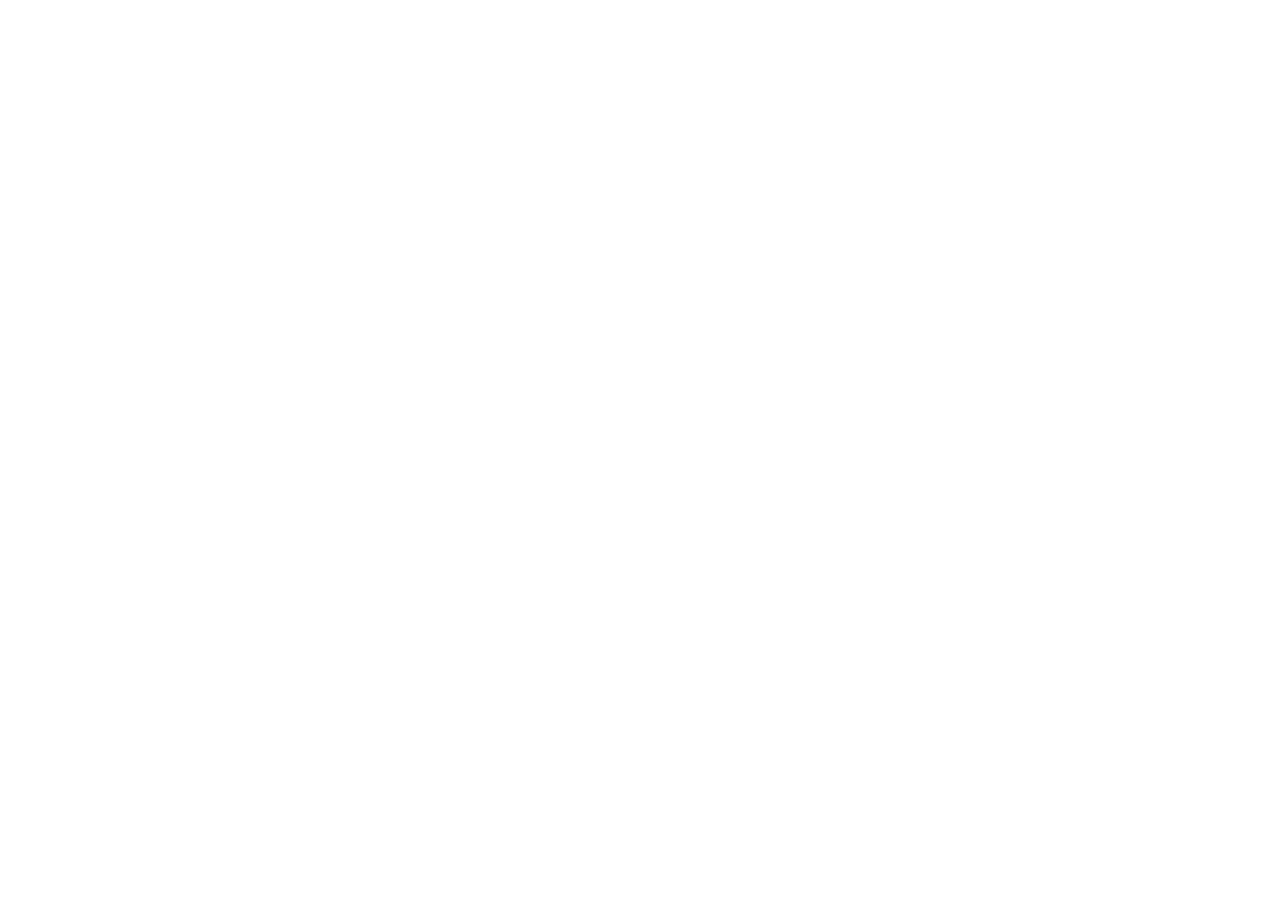
==== pages/contratos.html @ d0a31c79 "comienzo segunda pagina" ====
<!DOCTYPE html>
<html lang="en">
<head>
    <meta charset="UTF-8">
    <meta name="viewport" content="width=device-width, initial-scale=1.0">
    <link href="https://cdn.jsdelivr.net/npm/bootstrap@5.3.2/dist/css/bootstrap.min.css" rel="stylesheet"
        integrity="sha384-T3c6CoIi6uLrA9TneNEoa7RxnatzjcDSCmG1MXxSR1GAsXEV/Dwwykc2MPK8M2HN" crossorigin="anonymous">
        <link rel="stylesheet" href="./styles.css">
    <title>Contratos</title>
</head>
<body>
    <header>
        
    </header>
</body>
</html>
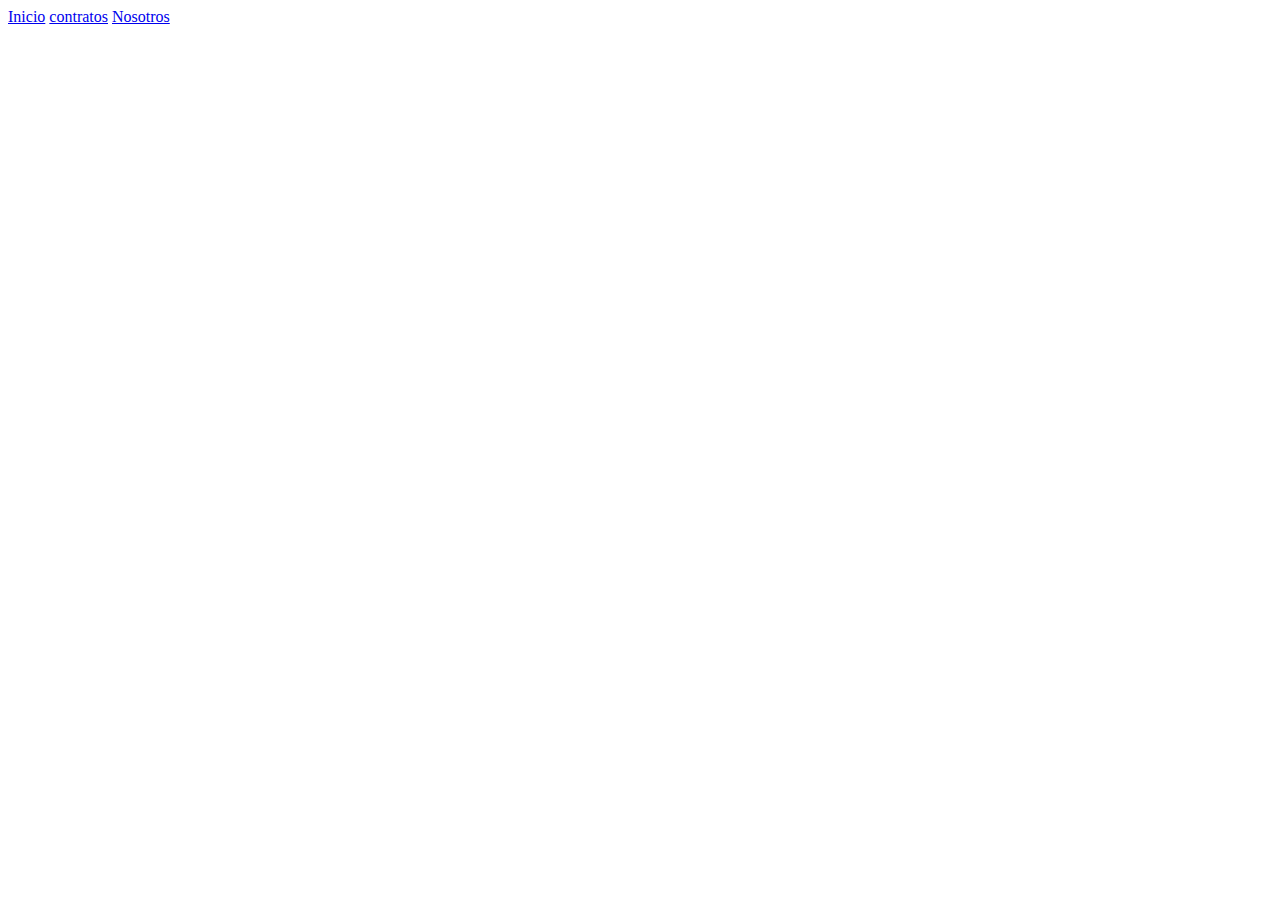
==== commit ee316dd9: "fixes" ====
--- a/pages/contratos.html
+++ b/pages/contratos.html
@@ -10,7 +10,31 @@
 </head>
 <body>
     <header>
-        
+        <nav>
+            <a href="../index.html">Inicio</a>
+            <a href="./contratos.html">contratos</a>
+            <a href="#">Nosotros</a>
+
+        </nav>
     </header>
+
+
+
+
+
+
+
+
+
+
+
+
+
+
+
+    <script src="https://cdn.jsdelivr.net/npm/bootstrap@5.3.2/dist/js/bootstrap.bundle.min.js"
+        integrity="sha384-C6RzsynM9kWDrMNeT87bh95OGNyZPhcTNXj1NW7RuBCsyN/o0jlpcV8Qyq46cDfL"
+        crossorigin="anonymous"></script>
+
 </body>
 </html>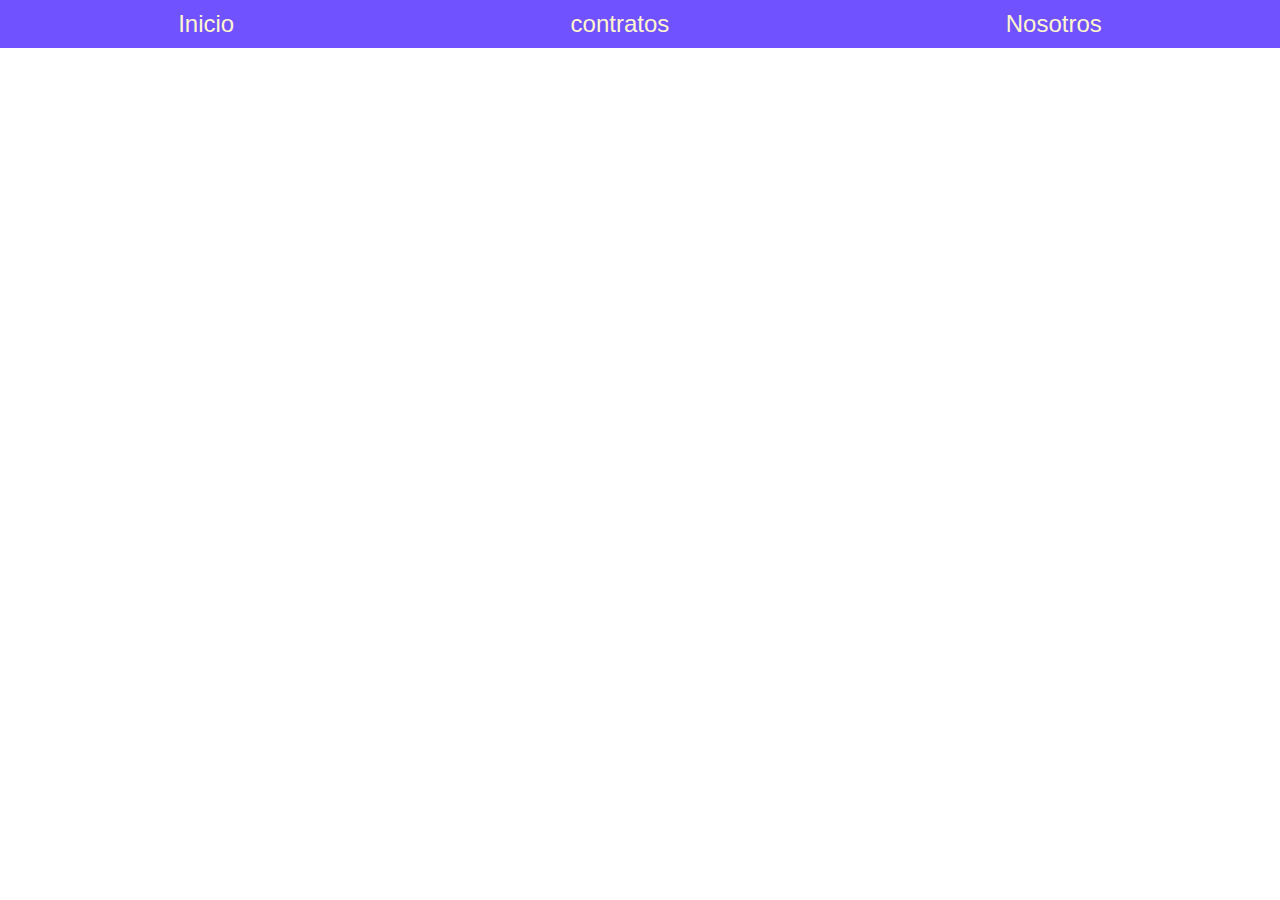
==== commit 49255083: "fixes2" ====
--- a/pages/contratos.html
+++ b/pages/contratos.html
@@ -5,7 +5,7 @@
     <meta name="viewport" content="width=device-width, initial-scale=1.0">
     <link href="https://cdn.jsdelivr.net/npm/bootstrap@5.3.2/dist/css/bootstrap.min.css" rel="stylesheet"
         integrity="sha384-T3c6CoIi6uLrA9TneNEoa7RxnatzjcDSCmG1MXxSR1GAsXEV/Dwwykc2MPK8M2HN" crossorigin="anonymous">
-        <link rel="stylesheet" href="./styles.css">
+        <link rel="stylesheet" href="../styles.css">
     <title>Contratos</title>
 </head>
 <body>
--- a/styles.css
+++ b/styles.css
@@ -0,0 +1,72 @@
+*{
+    margin: 0;
+    padding: 0;
+    box-sizing: border-box;
+
+
+}
+
+
+header
+{
+    background-color: #7052ff;
+
+}
+
+header > nav
+{
+    padding:10px;
+    display: flex;
+    justify-content: space-around;
+    flex-wrap: wrap;
+
+}
+
+header nav a 
+{
+    color: #fef6cd;
+    text-decoration: none;
+    font-family: 'Montserrat', sans-serif;;
+    font-size: x-large;
+    
+}
+
+header > nav > a:hover
+{
+    color: black;
+    font-weight: bold;
+    text-decoration: underline;
+}
+
+main
+{
+    display: flex;
+    justify-content: space-around;
+    flex-wrap: wrap;
+    
+
+}
+
+main > .card
+{
+    width: 300px;  
+    padding: 20px;
+    margin: 20px;
+    border: 1px solid #ccc;
+    margin-top: 20px;
+    transition: box-shadow 0.3s ease-in-out;
+    border-radius: 3px;
+}
+
+main > .card:hover
+{
+    box-shadow: 0 8px 16px rgba(0,0,0,0.2);
+}
+
+footer
+{
+    margin:  20px;
+    padding: 20px;
+    border-top: 1px solid black;
+    text-align: center;
+}
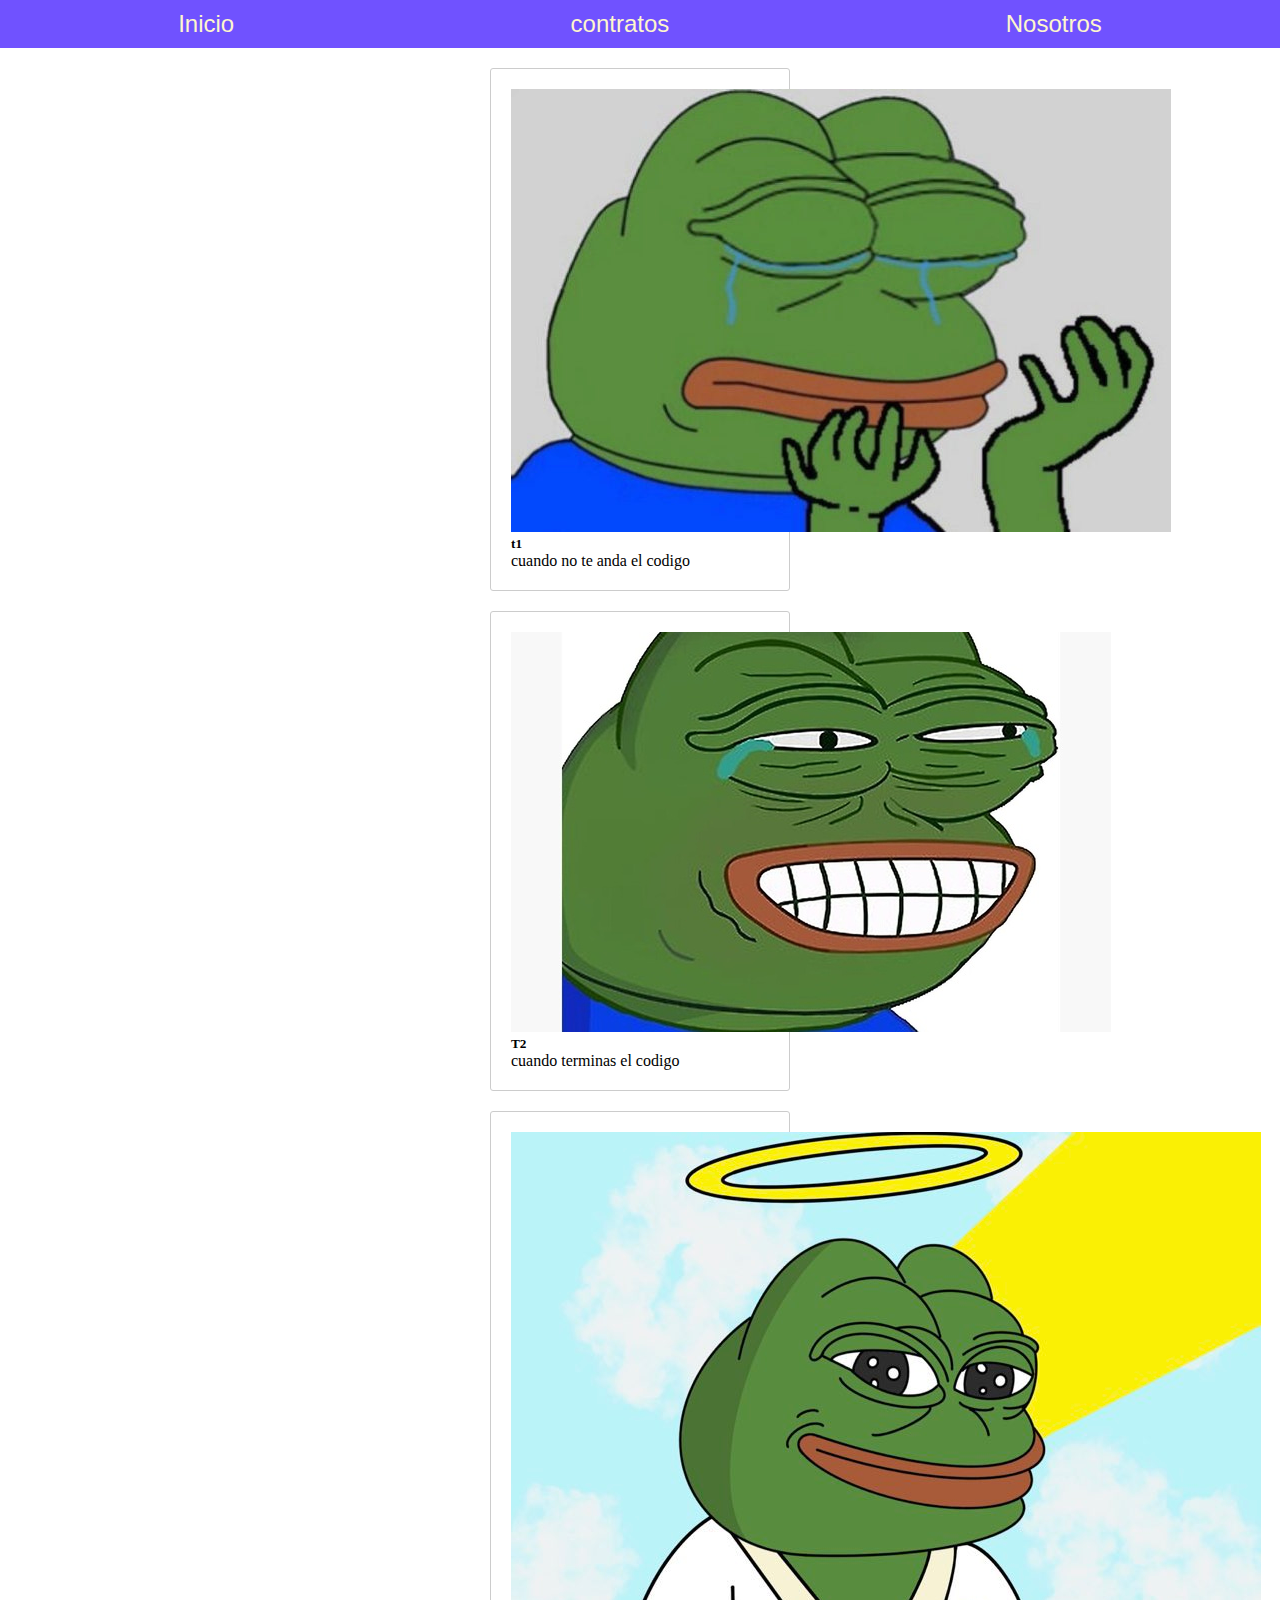
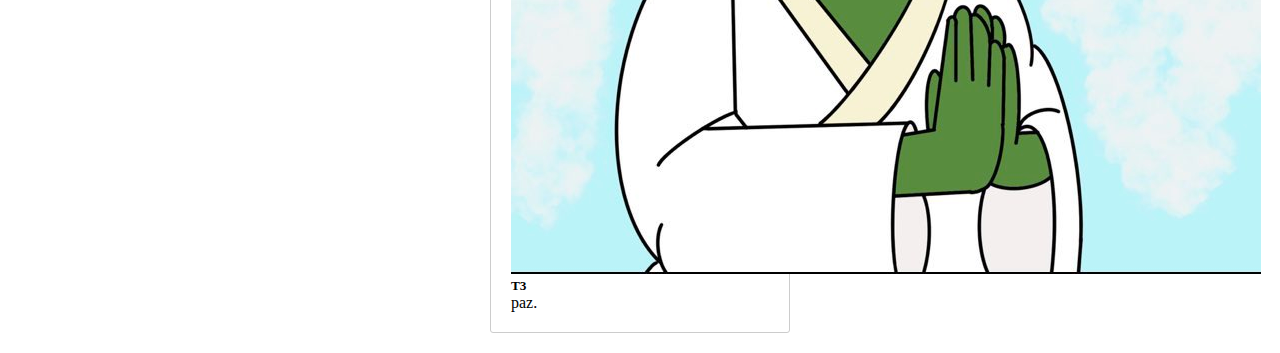
==== commit 41c0b4b8: "edit page 2" ====
--- a/pages/contratos.html
+++ b/pages/contratos.html
@@ -1,13 +1,15 @@
 <!DOCTYPE html>
 <html lang="en">
+
 <head>
     <meta charset="UTF-8">
     <meta name="viewport" content="width=device-width, initial-scale=1.0">
     <link href="https://cdn.jsdelivr.net/npm/bootstrap@5.3.2/dist/css/bootstrap.min.css" rel="stylesheet"
         integrity="sha384-T3c6CoIi6uLrA9TneNEoa7RxnatzjcDSCmG1MXxSR1GAsXEV/Dwwykc2MPK8M2HN" crossorigin="anonymous">
-        <link rel="stylesheet" href="../styles.css">
+    <link rel="stylesheet" href="../styles.css">
     <title>Contratos</title>
 </head>
+
 <body>
     <header>
         <nav>
@@ -18,6 +20,44 @@
         </nav>
     </header>
 
+    <main>
+        <div class="container mt-5">
+
+            <div class="row">
+
+                <div class="col-md-4">
+                    <div class="card1">
+                        <img src="../media/codigo no anda.jpg" class="card-img-top" alt="Imagen de la tarjeta 1">
+                        <div class="cry pepe">
+                            <h5 class="card-title">t1</h5>
+                            <p class="card-text">cuando no te anda el codigo</p>
+                        </div>
+                    </div>
+                </div>
+
+                <div class="col-md-4">
+                    <div class="card1">
+                        <img src="../media/despues de terminar el codigo.jpg" class="card-img-top"
+                            alt="Imagen de la tarjeta 2">
+                        <div class="pepe smile">
+                            <h5 class="card-title">T2</h5>
+                            <p class="card-text">cuando terminas el codigo</p>
+                        </div>
+                    </div>
+                </div>
+
+                <div class="col-md-4">
+                    <div class="card1">
+                        <img src="../media/paz.jpg" class="card-img-top" alt="Imagen de la tarjeta 3">
+                        <div class="Paz manitos">
+                            <h5 class="card-title">T3</h5>
+                            <p class="card-text">paz.</p>
+                        </div>
+                    </div>
+                </div>
+            </div>
+        </div>
+    </main>
 
 
 
@@ -37,4 +77,5 @@
         crossorigin="anonymous"></script>
 
 </body>
+
 </html>--- a/styles.css
+++ b/styles.css
@@ -70,3 +70,15 @@
     border-top: 1px solid black;
     text-align: center;
 }
+
+
+main .card1
+{
+    width: 300px;  
+    padding: 20px;
+    margin: 20px;
+    border: 1px solid #ccc;
+    margin-top: 20px;
+    transition: box-shadow 0.3s ease-in-out;
+    border-radius: 3px;
+}
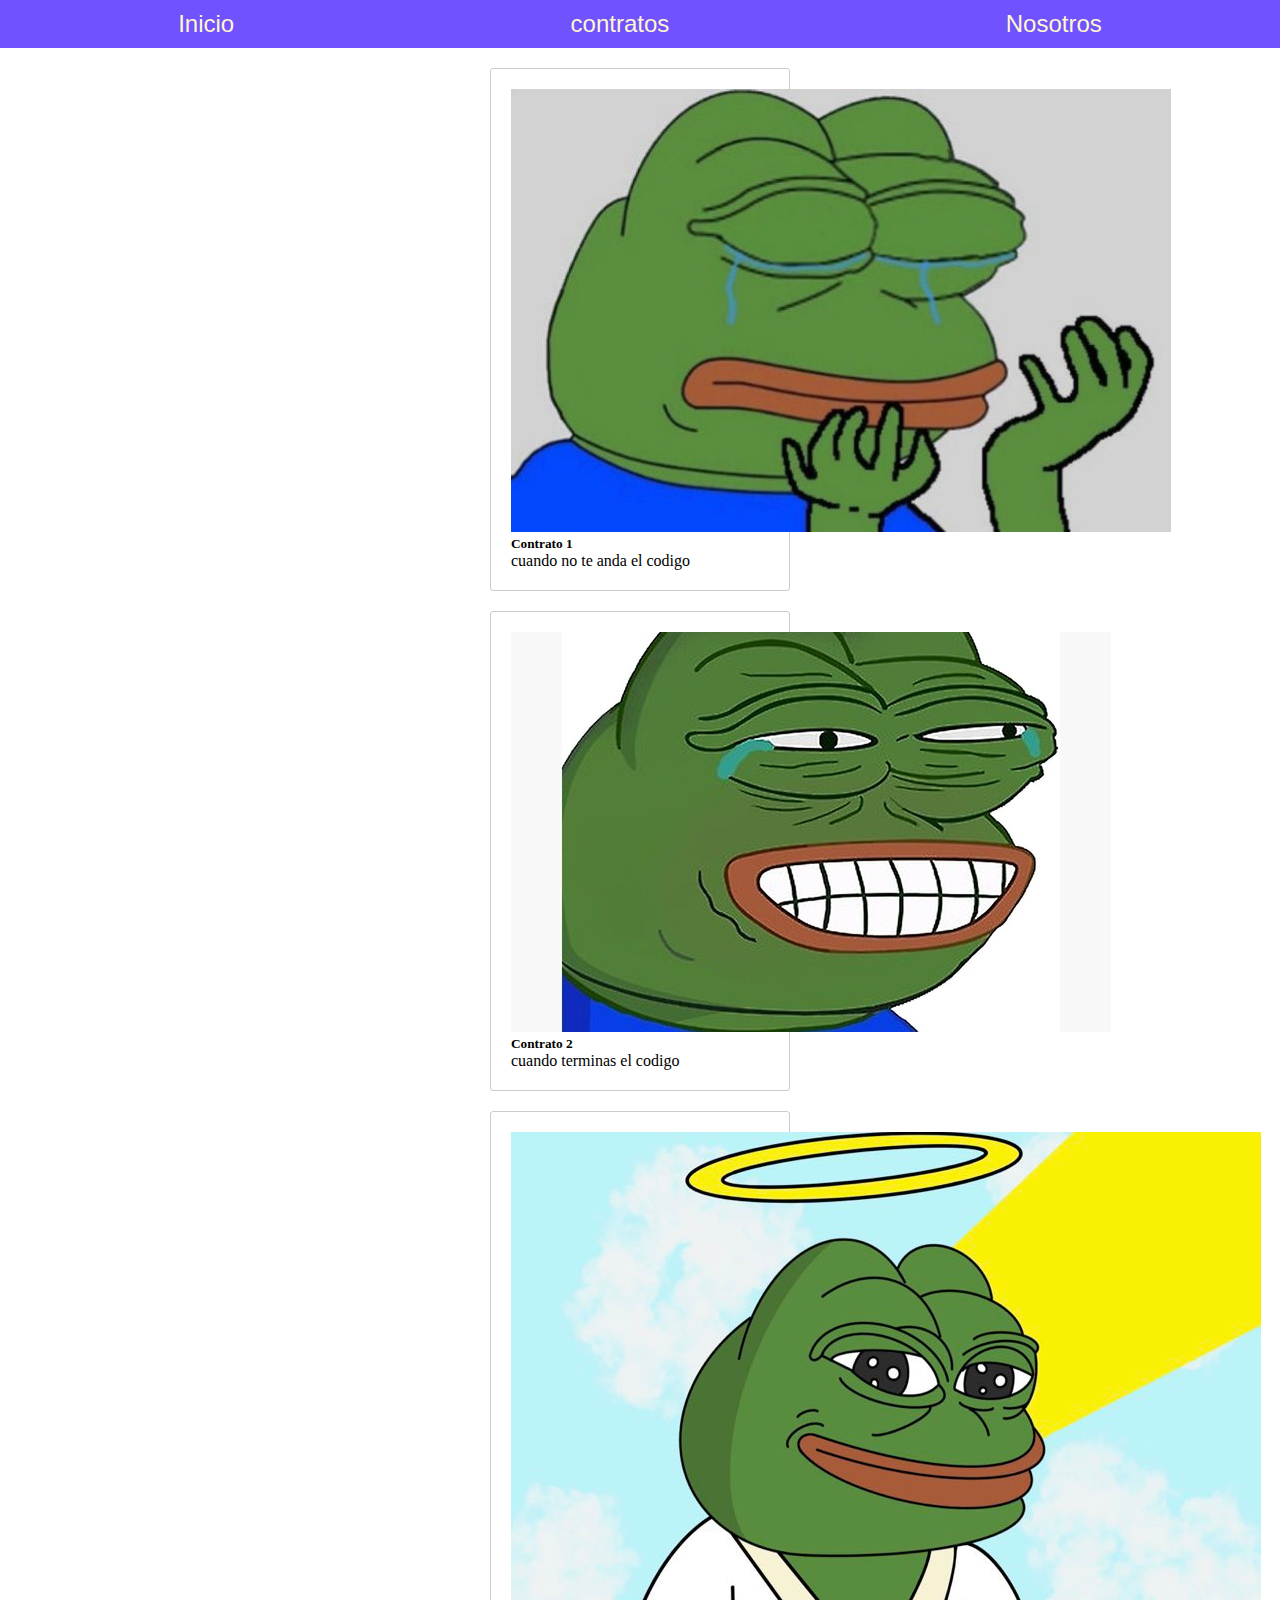
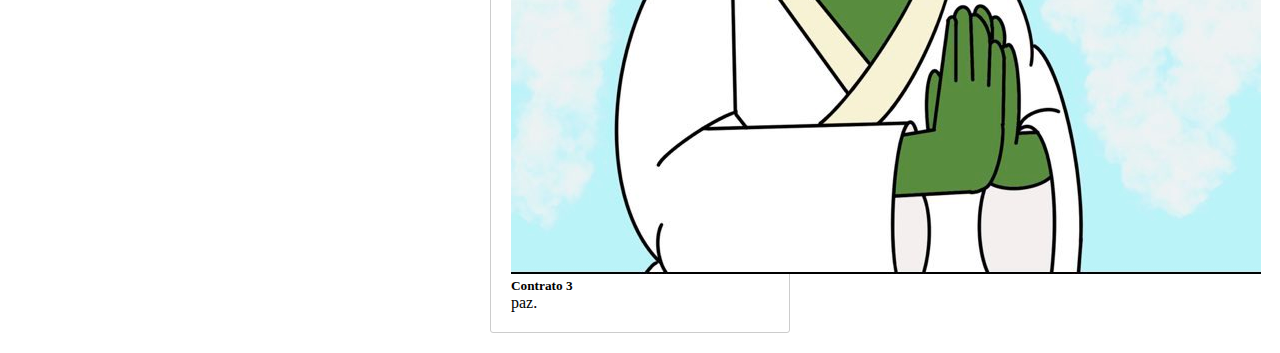
==== commit 79b2fd91: "pages fixs" ====
--- a/pages/contratos.html
+++ b/pages/contratos.html
@@ -29,7 +29,7 @@
                     <div class="card1">
                         <img src="../media/codigo no anda.jpg" class="card-img-top" alt="Imagen de la tarjeta 1">
                         <div class="cry pepe">
-                            <h5 class="card-title">t1</h5>
+                            <h5 class="card-title">Contrato 1</h5>
                             <p class="card-text">cuando no te anda el codigo</p>
                         </div>
                     </div>
@@ -40,7 +40,7 @@
                         <img src="../media/despues de terminar el codigo.jpg" class="card-img-top"
                             alt="Imagen de la tarjeta 2">
                         <div class="pepe smile">
-                            <h5 class="card-title">T2</h5>
+                            <h5 class="card-title">Contrato 2</h5>
                             <p class="card-text">cuando terminas el codigo</p>
                         </div>
                     </div>
@@ -50,7 +50,7 @@
                     <div class="card1">
                         <img src="../media/paz.jpg" class="card-img-top" alt="Imagen de la tarjeta 3">
                         <div class="Paz manitos">
-                            <h5 class="card-title">T3</h5>
+                            <h5 class="card-title">Contrato 3</h5>
                             <p class="card-text">paz.</p>
                         </div>
                     </div>
--- a/styles.css
+++ b/styles.css
@@ -82,3 +82,8 @@
     transition: box-shadow 0.3s ease-in-out;
     border-radius: 3px;
 }
+
+main > .card1:hover
+{
+    box-shadow: 0 8px 16px rgba(0,0,0,0.2);
+}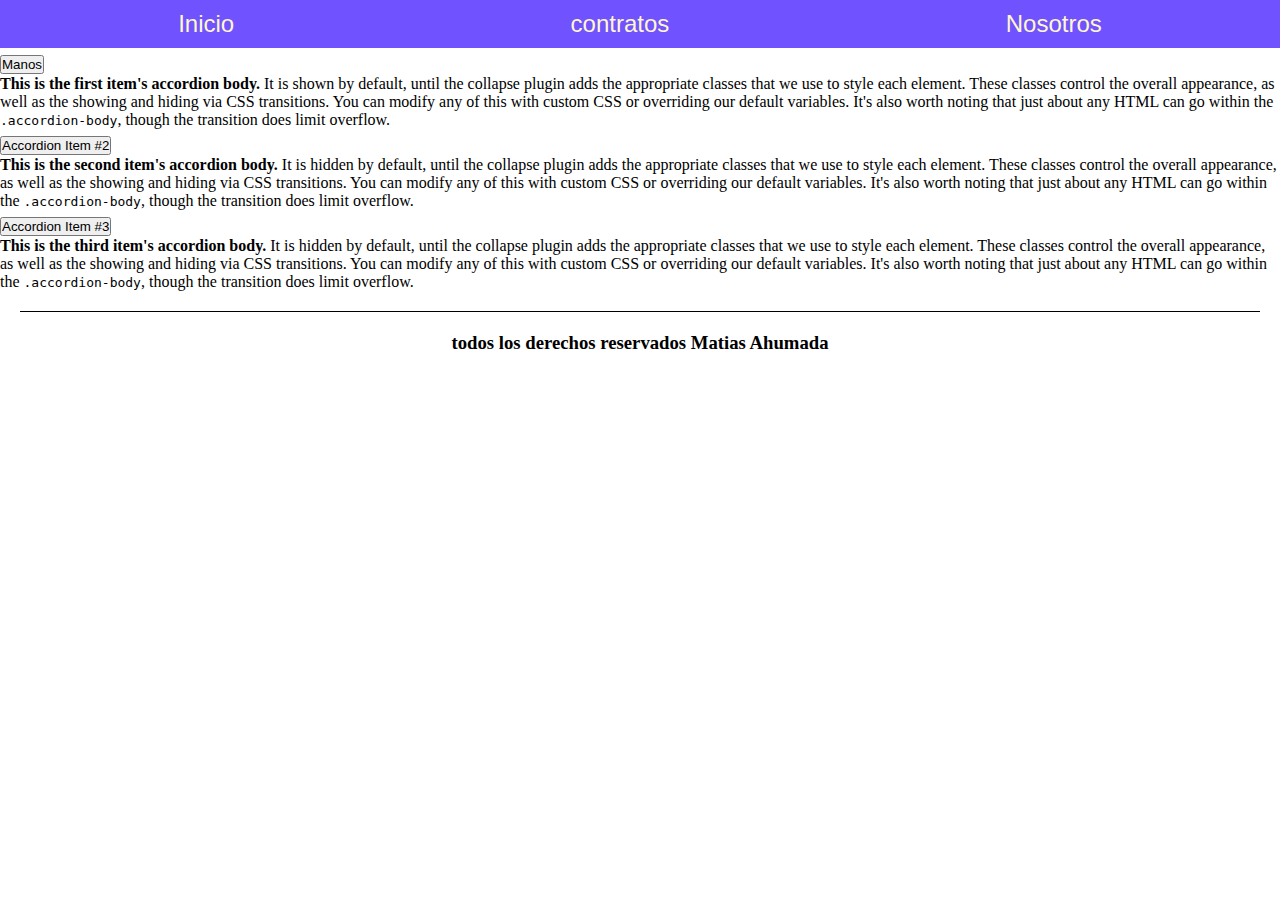
==== commit de3c4b0e: "acordeon" ====
--- a/pages/contratos.html
+++ b/pages/contratos.html
@@ -20,44 +20,44 @@
         </nav>
     </header>
 
-    <main>
-        <div class="container mt-5">
-
-            <div class="row">
-
-                <div class="col-md-4">
-                    <div class="card1">
-                        <img src="../media/codigo no anda.jpg" class="card-img-top" alt="Imagen de la tarjeta 1">
-                        <div class="cry pepe">
-                            <h5 class="card-title">Contrato 1</h5>
-                            <p class="card-text">cuando no te anda el codigo</p>
-                        </div>
-                    </div>
-                </div>
-
-                <div class="col-md-4">
-                    <div class="card1">
-                        <img src="../media/despues de terminar el codigo.jpg" class="card-img-top"
-                            alt="Imagen de la tarjeta 2">
-                        <div class="pepe smile">
-                            <h5 class="card-title">Contrato 2</h5>
-                            <p class="card-text">cuando terminas el codigo</p>
-                        </div>
-                    </div>
-                </div>
-
-                <div class="col-md-4">
-                    <div class="card1">
-                        <img src="../media/paz.jpg" class="card-img-top" alt="Imagen de la tarjeta 3">
-                        <div class="Paz manitos">
-                            <h5 class="card-title">Contrato 3</h5>
-                            <p class="card-text">paz.</p>
-                        </div>
-                    </div>
-                </div>
+    <div class="accordion" id="accordionExample">
+        <div class="accordion-item">
+          <h2 class="accordion-header">
+            <button class="accordion-button" type="button" data-bs-toggle="collapse" data-bs-target="#collapseOne" aria-expanded="true" aria-controls="collapseOne">
+              Manos
+            </button>
+          </h2>
+          <div id="collapseOne" class="accordion-collapse collapse show" data-bs-parent="#accordionExample">
+            <div class="accordion-body">
+              <strong>This is the first item's accordion body.</strong> It is shown by default, until the collapse plugin adds the appropriate classes that we use to style each element. These classes control the overall appearance, as well as the showing and hiding via CSS transitions. You can modify any of this with custom CSS or overriding our default variables. It's also worth noting that just about any HTML can go within the <code>.accordion-body</code>, though the transition does limit overflow.
             </div>
+          </div>
         </div>
-    </main>
+        <div class="accordion-item">
+          <h2 class="accordion-header">
+            <button class="accordion-button collapsed" type="button" data-bs-toggle="collapse" data-bs-target="#collapseTwo" aria-expanded="false" aria-controls="collapseTwo">
+              Accordion Item #2
+            </button>
+          </h2>
+          <div id="collapseTwo" class="accordion-collapse collapse" data-bs-parent="#accordionExample">
+            <div class="accordion-body">
+              <strong>This is the second item's accordion body.</strong> It is hidden by default, until the collapse plugin adds the appropriate classes that we use to style each element. These classes control the overall appearance, as well as the showing and hiding via CSS transitions. You can modify any of this with custom CSS or overriding our default variables. It's also worth noting that just about any HTML can go within the <code>.accordion-body</code>, though the transition does limit overflow.
+            </div>
+          </div>
+        </div>
+        <div class="accordion-item">
+          <h2 class="accordion-header">
+            <button class="accordion-button collapsed" type="button" data-bs-toggle="collapse" data-bs-target="#collapseThree" aria-expanded="false" aria-controls="collapseThree">
+              Accordion Item #3
+            </button>
+          </h2>
+          <div id="collapseThree" class="accordion-collapse collapse" data-bs-parent="#accordionExample">
+            <div class="accordion-body">
+              <strong>This is the third item's accordion body.</strong> It is hidden by default, until the collapse plugin adds the appropriate classes that we use to style each element. These classes control the overall appearance, as well as the showing and hiding via CSS transitions. You can modify any of this with custom CSS or overriding our default variables. It's also worth noting that just about any HTML can go within the <code>.accordion-body</code>, though the transition does limit overflow.
+            </div>
+          </div>
+        </div>
+      </div>
 
 
 
@@ -76,6 +76,10 @@
         integrity="sha384-C6RzsynM9kWDrMNeT87bh95OGNyZPhcTNXj1NW7RuBCsyN/o0jlpcV8Qyq46cDfL"
         crossorigin="anonymous"></script>
 
+        <footer>
+            <h3>todos los derechos reservados Matias Ahumada </h3>
+        </footer>
+
 </body>
 
 </html>--- a/styles.css
+++ b/styles.css
@@ -72,18 +72,3 @@
 }
 
 
-main .card1
-{
-    width: 300px;  
-    padding: 20px;
-    margin: 20px;
-    border: 1px solid #ccc;
-    margin-top: 20px;
-    transition: box-shadow 0.3s ease-in-out;
-    border-radius: 3px;
-}
-
-main > .card1:hover
-{
-    box-shadow: 0 8px 16px rgba(0,0,0,0.2);
-}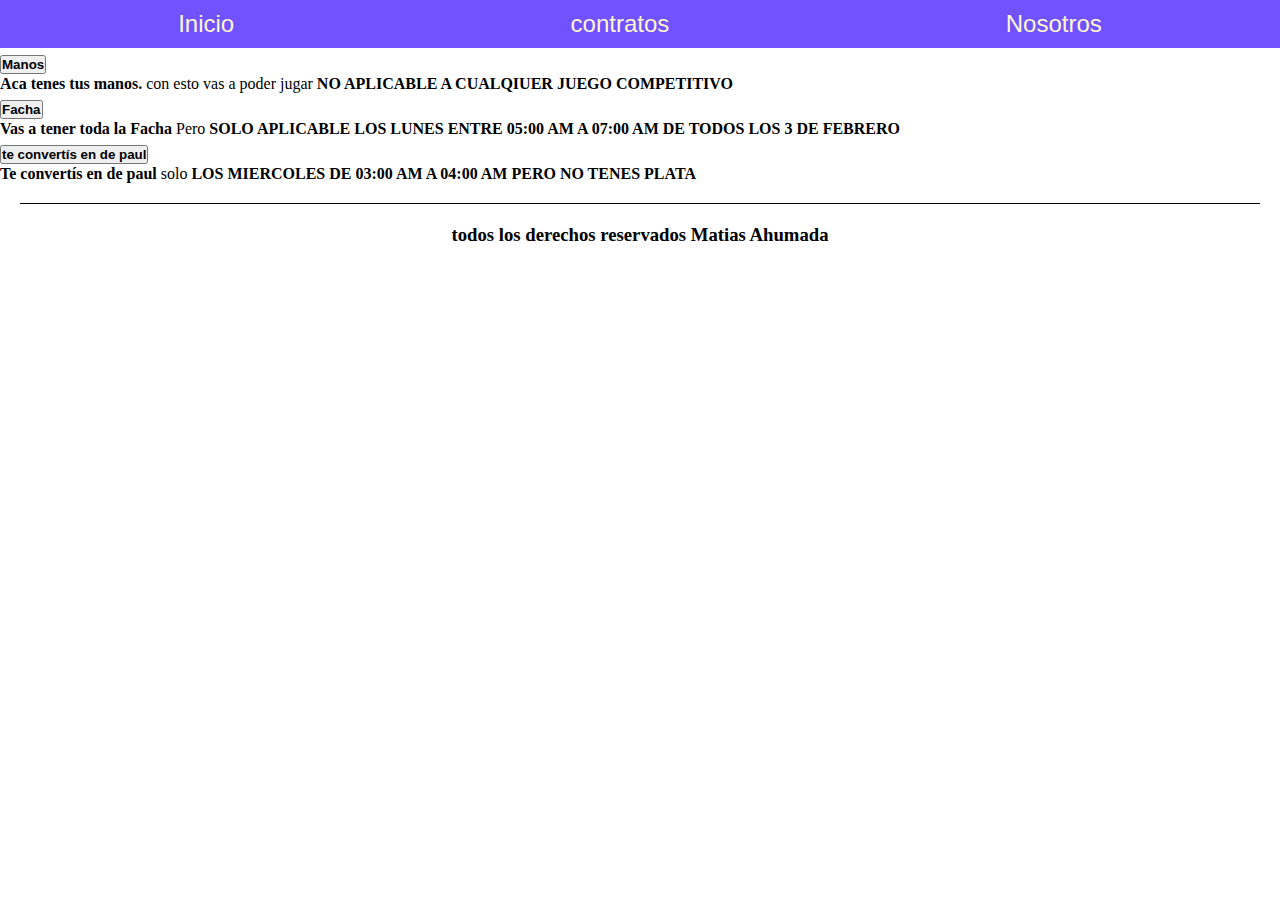
==== commit aa7ce417: "retoques final.final" ====
--- a/pages/contratos.html
+++ b/pages/contratos.html
@@ -24,36 +24,36 @@
         <div class="accordion-item">
           <h2 class="accordion-header">
             <button class="accordion-button" type="button" data-bs-toggle="collapse" data-bs-target="#collapseOne" aria-expanded="true" aria-controls="collapseOne">
-              Manos
+             <strong>Manos</strong>
             </button>
           </h2>
           <div id="collapseOne" class="accordion-collapse collapse show" data-bs-parent="#accordionExample">
             <div class="accordion-body">
-              <strong>This is the first item's accordion body.</strong> It is shown by default, until the collapse plugin adds the appropriate classes that we use to style each element. These classes control the overall appearance, as well as the showing and hiding via CSS transitions. You can modify any of this with custom CSS or overriding our default variables. It's also worth noting that just about any HTML can go within the <code>.accordion-body</code>, though the transition does limit overflow.
+              <strong>Aca tenes tus manos.</strong> con esto vas a poder jugar <strong>NO APLICABLE A CUALQIUER JUEGO COMPETITIVO</strong>
             </div>
           </div>
         </div>
         <div class="accordion-item">
           <h2 class="accordion-header">
             <button class="accordion-button collapsed" type="button" data-bs-toggle="collapse" data-bs-target="#collapseTwo" aria-expanded="false" aria-controls="collapseTwo">
-              Accordion Item #2
+              <strong>Facha</strong>
             </button>
           </h2>
           <div id="collapseTwo" class="accordion-collapse collapse" data-bs-parent="#accordionExample">
             <div class="accordion-body">
-              <strong>This is the second item's accordion body.</strong> It is hidden by default, until the collapse plugin adds the appropriate classes that we use to style each element. These classes control the overall appearance, as well as the showing and hiding via CSS transitions. You can modify any of this with custom CSS or overriding our default variables. It's also worth noting that just about any HTML can go within the <code>.accordion-body</code>, though the transition does limit overflow.
+              <strong>Vas a tener toda la Facha</strong> Pero <strong>SOLO APLICABLE LOS LUNES ENTRE 05:00 AM A 07:00 AM DE TODOS LOS 3 DE FEBRERO</strong>
             </div>
           </div>
         </div>
         <div class="accordion-item">
           <h2 class="accordion-header">
             <button class="accordion-button collapsed" type="button" data-bs-toggle="collapse" data-bs-target="#collapseThree" aria-expanded="false" aria-controls="collapseThree">
-              Accordion Item #3
+             <strong>te convertís en de paul</strong>
             </button>
           </h2>
           <div id="collapseThree" class="accordion-collapse collapse" data-bs-parent="#accordionExample">
             <div class="accordion-body">
-              <strong>This is the third item's accordion body.</strong> It is hidden by default, until the collapse plugin adds the appropriate classes that we use to style each element. These classes control the overall appearance, as well as the showing and hiding via CSS transitions. You can modify any of this with custom CSS or overriding our default variables. It's also worth noting that just about any HTML can go within the <code>.accordion-body</code>, though the transition does limit overflow.
+              <strong>Te convertís en de paul</strong>  solo <strong>LOS MIERCOLES DE 03:00 AM A 04:00 AM PERO NO TENES PLATA  </strong>
             </div>
           </div>
         </div>
